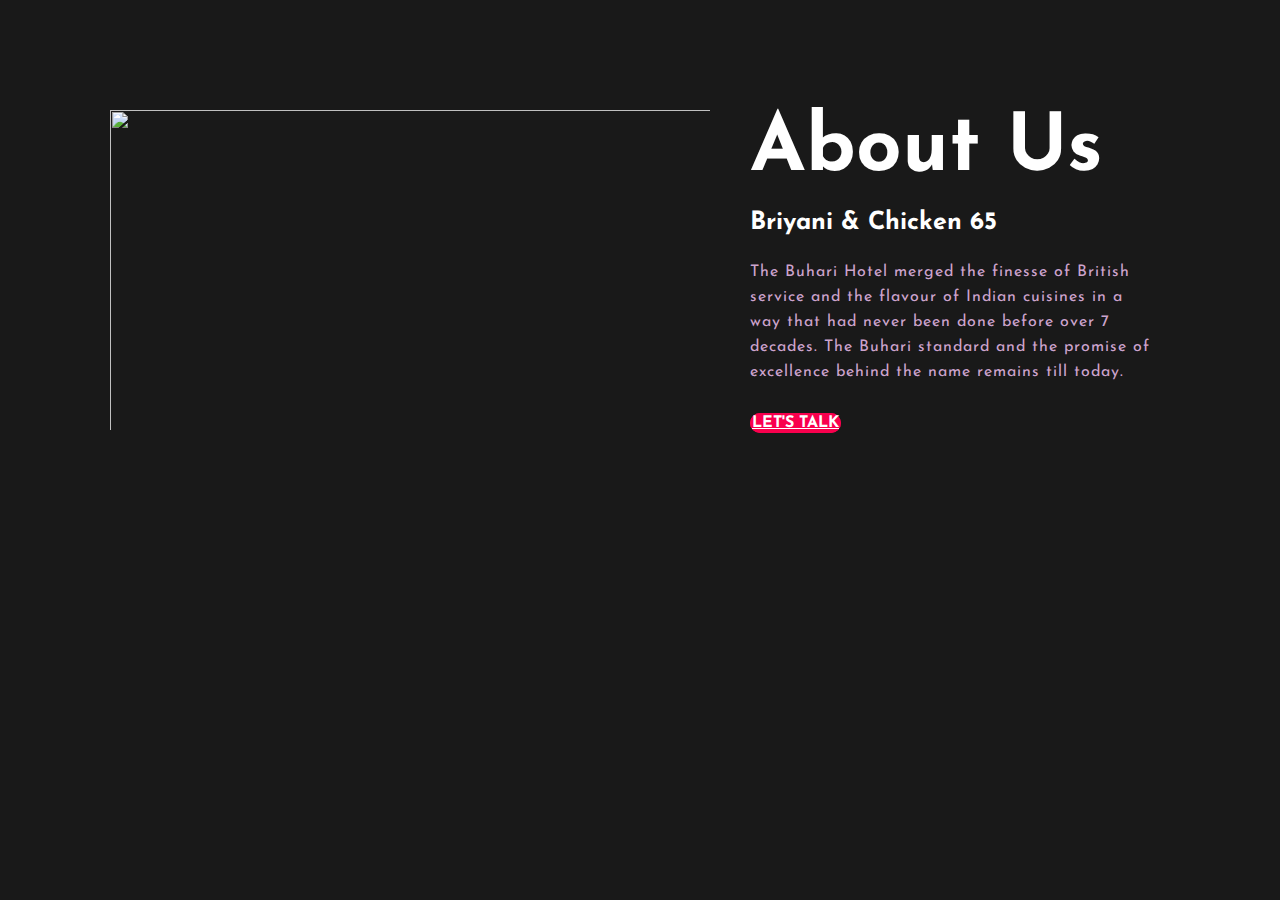
==== Aboutus.html @ 33d43e8e "text" ====
<!DOCTYPE html>
<html lang="en">
<head>
    <meta charset="UTF-8">
    <meta name="viewport" content="width=device-width, initial-scale=1.0">
    <title>Aboutus</title>
    <link rel="stylesheet" href="3style.css">
    <link rel="preconnect" href="https://fonts.googleapis.com">
<link rel="preconnect" href="https://fonts.gstatic.com" crossorigin>
<link href="https://fonts.googleapis.com/css2?family=Josefin+Sans:ital,wght@0,100..700;1,100..700&family=Poppins:ital,wght@0,100;0,200;0,300;0,400;0,500;0,600;0,700;0,800;0,900;1,100;1,200;1,300;1,400;1,500;1,600;1,700;1,800;1,900&display=swap" rel="stylesheet">
<link rel="stylesheet" href="https://cdnjs.cloudflare.com/ajax/libs/font-awesome/6.0.0-beta3/css/all.min.css"/>
</head>
<body>
    <section class="about">

        <div class="main">
            <img src="vish-master/images/chicken-65-buhari-hotel-2.jpg">

            <div class="about-us">
                <h1>About Us</h1>
                <h5>Briyani & Chicken 65</h5>
                <p> The Buhari Hotel merged the finesse of British service and the flavour of Indian cuisines in a way that had never been done before over 7 decades. The Buhari standard and the promise of excellence behind the name remains till today.</p>
                <a href="">LET'S TALK</a>
            </div>
        </div>

    </section>

</body>
</html>
---- 3style.css ----
*{
    margin: 0;
    padding: 0;
    font-family: 'Josefin sans',sans-serif;
    box-sizing: border-box;
}


body{
    background: #191919;
} 

.about{
    width: 100%;
    padding: 70px;
    height: 700px;
    /* background-color: #191919; */
}

.about img{
    width: 680px;
    padding: 40px;
    height: 400px;
}

.main{
    width:1120px;
    max-width: 95%;
    display: flex;
    align-items: center;
    
}

.about-us h1{
    font-size:80px;
    text-transform: capitalize;
    color: white;
    margin-bottom: 20px;
    
}

.about-us h5{
    font-size:25px;
    text-transform: capitalize;
    color: white;
    margin-bottom: 25px;

}


.about-us p{
    color: #fcfc;
    letter-spacing: 1px;
    line-height: 25px;
    padding-bottom: 30px;
}

.about-us a{
    color: white;
    background:#f9004d;
    border: 2px solid #f9004d;
    font-weight: 900;
    transition: 0.4s;
    border-radius: 10PX;
}

a:hover{

    background:transparent;
    cursor:pointer;
    border:2px solid #f9004d;
}
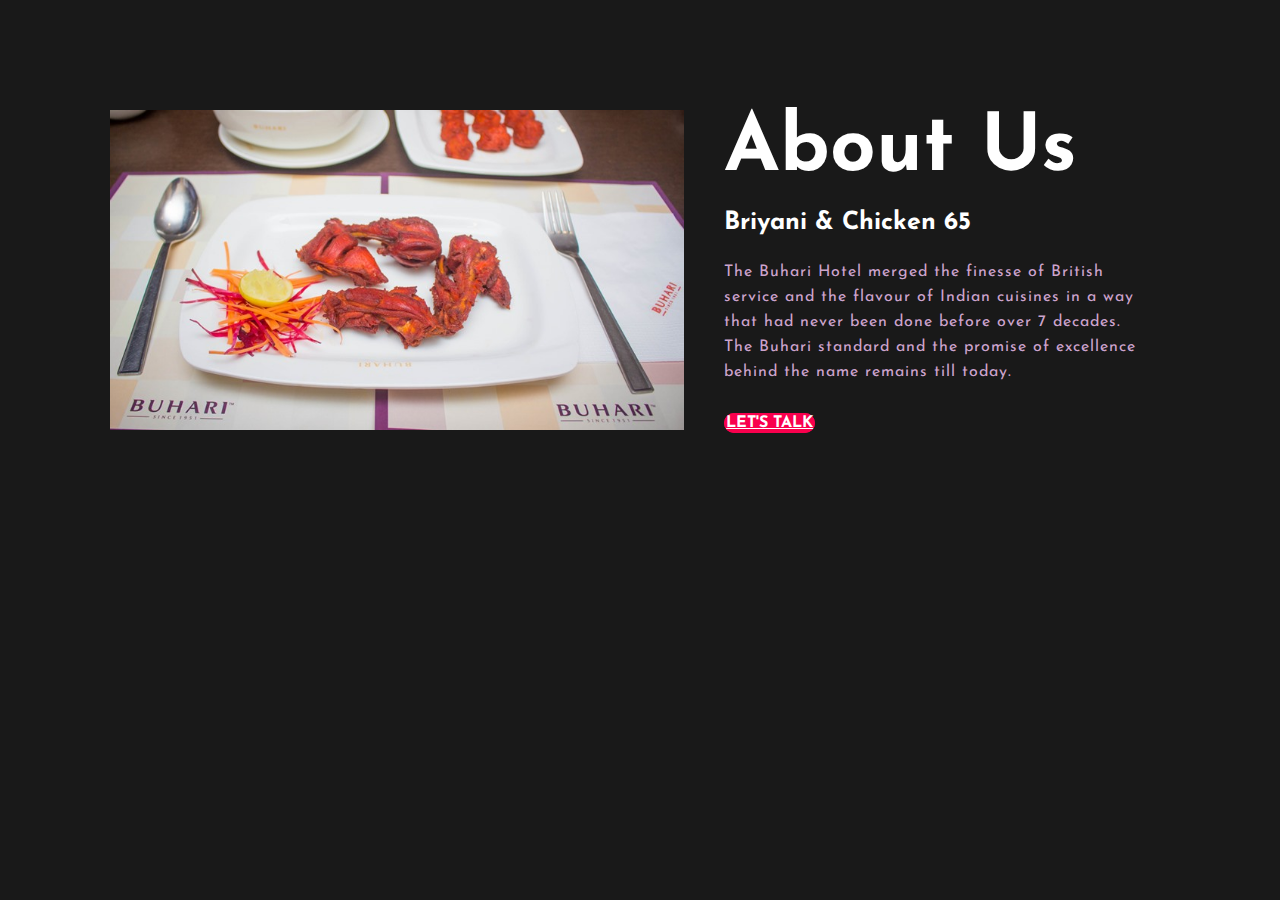
==== commit 05d2a6ce: "vish" ====
--- a/Aboutus.html
+++ b/Aboutus.html
@@ -14,7 +14,7 @@
     <section class="about">
 
         <div class="main">
-            <img src="vish-master/images/chicken-65-buhari-hotel-2.jpg">
+            <img src="../images/chicken-65-buhari-hotel-2.jpg">
 
             <div class="about-us">
                 <h1>About Us</h1>
